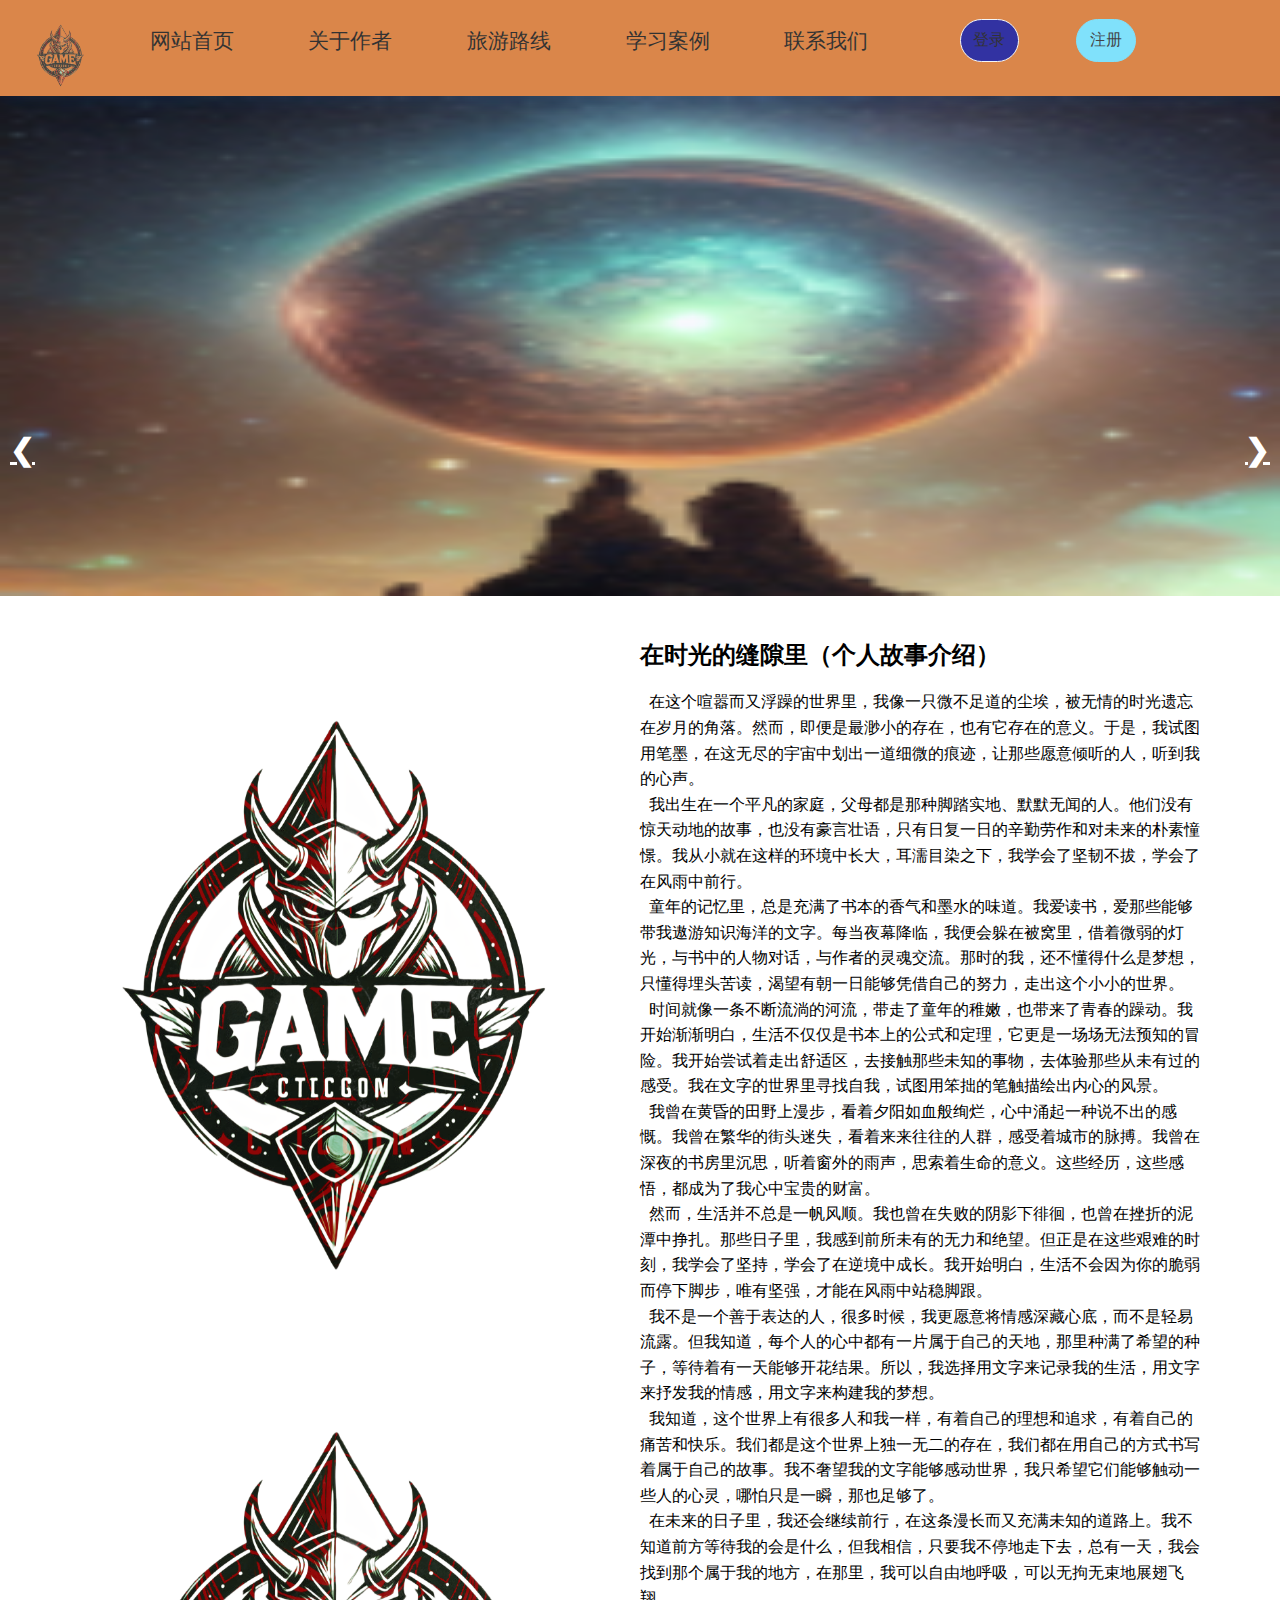
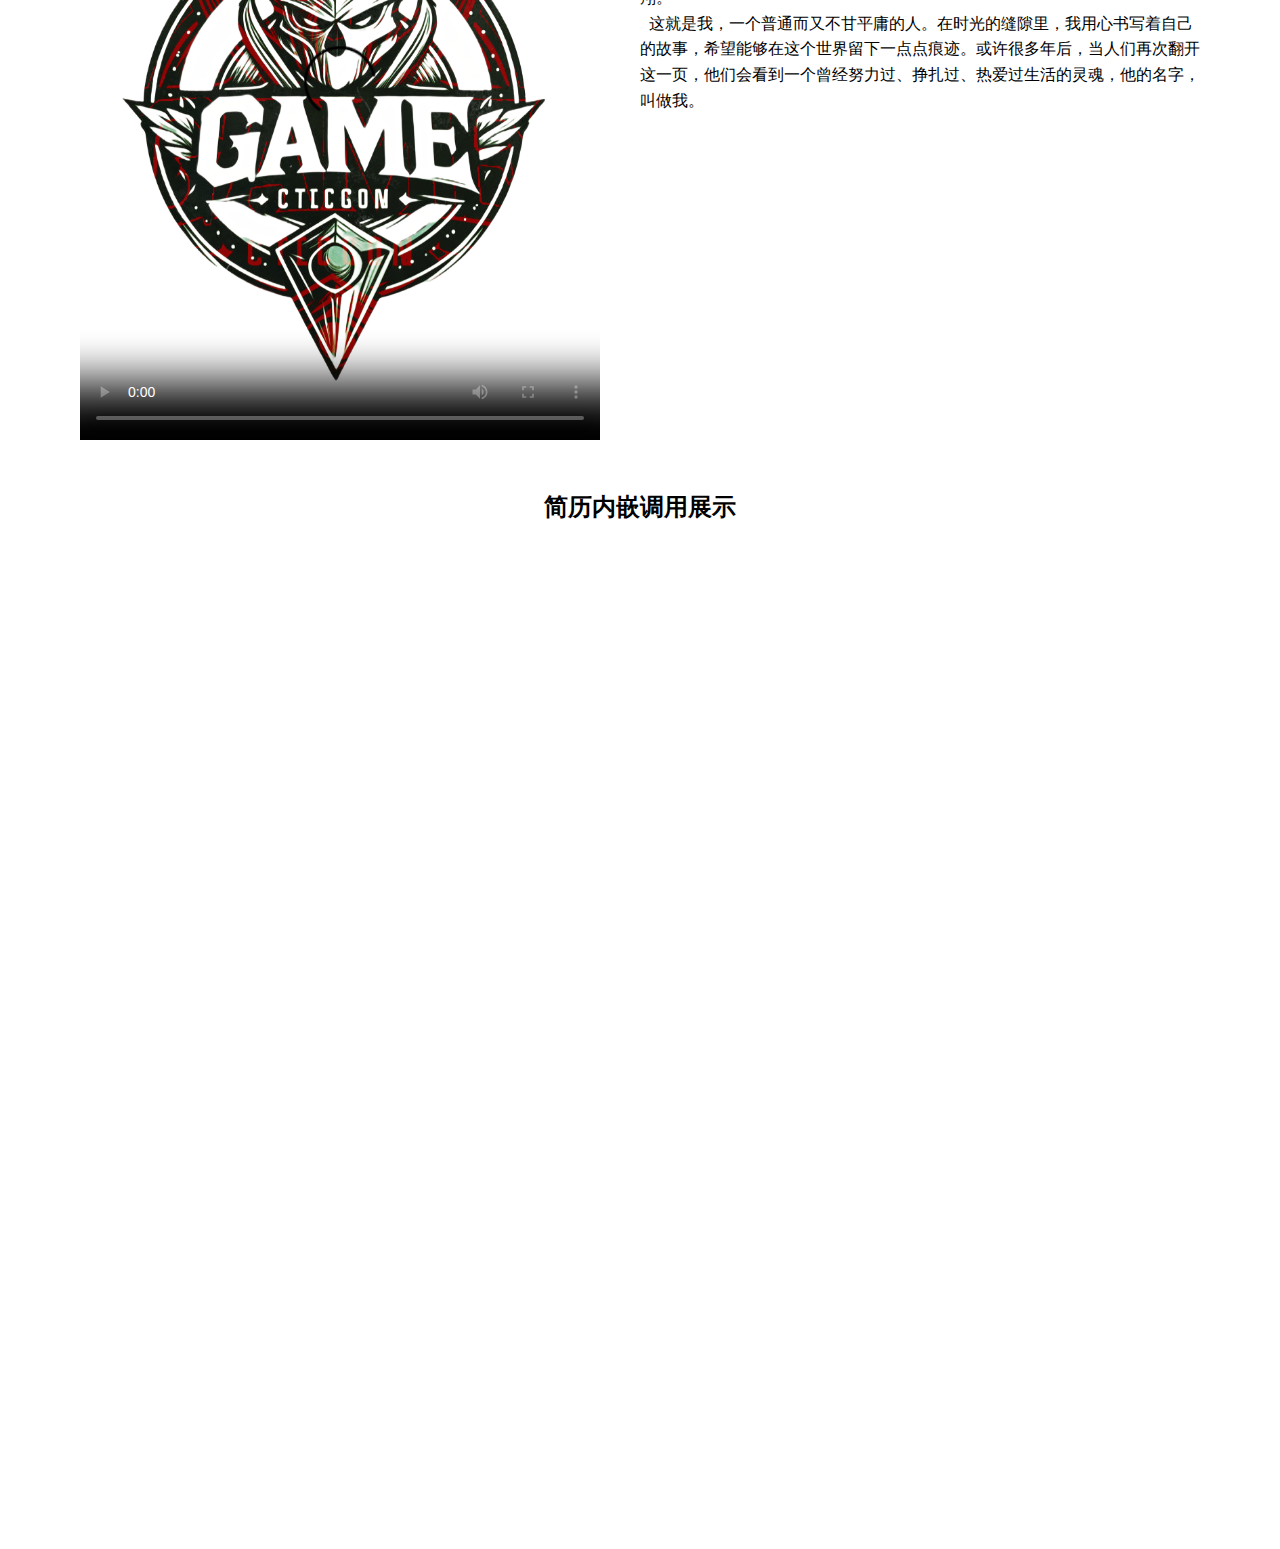
==== github-code1/test1/test03/html/about.html @ 1f8d5661 "完善代码还差一个下表导航" ====
<!DOCTYPE html>
<html lang="en">
<head>
    <meta charset="UTF-8">
    <meta name="viewport" content="width=device-width, initial-scale=1.0">
    <title>个人介绍</title>
    <link rel="icon" href="../img/index01/001.ico" type="images/x-ico" />
    <link rel="stylesheet" href="../css/about.css">

    <link rel="stylesheet" href="../css/styles.css">
    <script src=""></script>

</head>
<body>
    
    <!-- 横排页面 -->
    <nav>
        <div class="logo">
            <img src="../img/index01/001.png" alt="Logo Image">
        </div>
        
        <ul class="nav-links">
            <li><a href="./index.html" style="color: black;">网站首页</a></li>
            <li><a href="./about.html" style="color: black;">关于作者</a></li>
            <li><a href="./map.html" style="color: black;">旅游路线</a></li>
            <li><a href="./test.html" style="color: black;">学习案例</a></li>
            <li><a href="./call.html" style="color: black;">联系我们</a></li>
            <li><button class="login-button" onclick="window.location.href ='./sign.html'">登录</button></li>
            <li><button class="join-button" onclick="window.location.href ='./login.html'">注册</button></li>
        </ul>
    </nav>
<!-- 图片介绍 -->
<div class="slider-container">
    <div class="slider">
        <a href="#" class="prev">&#10094;</a> <!-- 左箭头 -->
        <a href="#" class="next">&#10095;</a> <!-- 右箭头 -->
        <div class="slides">
            <img class="slide" src="../img/index/001 (4).jpg" alt="Slide 1">
            <img class="slide" src="../img/index/002.jpg" alt="Slide 2">
            <img class="slide" src="../img/index/001 (3).jpg" alt="Slide 3">
        </div>
    </div>
</div>
<!-- 内容介绍 -->
<div class="container">
  <div class="profile">
      <img src="../img/index01/001.png" alt="丁广生照片"  width="200px" height="200px">
      <video controls poster="../img/index01/001.png"  width="200px" height="200px">
          <source src="../video/about01.mp4" type="video/mp4"  width="200px" height="200px">
          Your browser does not support the video tag.
      </video>
  </div>
  <div class="content">
      <div class="content-text">
        <h1>在时光的缝隙里（个人故事介绍）</h1>
        
        <p>
          

          &nbsp;&nbsp;在这个喧嚣而又浮躁的世界里，我像一只微不足道的尘埃，被无情的时光遗忘在岁月的角落。然而，即便是最渺小的存在，也有它存在的意义。于是，我试图用笔墨，在这无尽的宇宙中划出一道细微的痕迹，让那些愿意倾听的人，听到我的心声。
          <br>
          &nbsp;&nbsp;我出生在一个平凡的家庭，父母都是那种脚踏实地、默默无闻的人。他们没有惊天动地的故事，也没有豪言壮语，只有日复一日的辛勤劳作和对未来的朴素憧憬。我从小就在这样的环境中长大，耳濡目染之下，我学会了坚韧不拔，学会了在风雨中前行。
          <br>
          &nbsp;&nbsp;童年的记忆里，总是充满了书本的香气和墨水的味道。我爱读书，爱那些能够带我遨游知识海洋的文字。每当夜幕降临，我便会躲在被窝里，借着微弱的灯光，与书中的人物对话，与作者的灵魂交流。那时的我，还不懂得什么是梦想，只懂得埋头苦读，渴望有朝一日能够凭借自己的努力，走出这个小小的世界。
          <br>
          &nbsp;&nbsp;时间就像一条不断流淌的河流，带走了童年的稚嫩，也带来了青春的躁动。我开始渐渐明白，生活不仅仅是书本上的公式和定理，它更是一场场无法预知的冒险。我开始尝试着走出舒适区，去接触那些未知的事物，去体验那些从未有过的感受。我在文字的世界里寻找自我，试图用笨拙的笔触描绘出内心的风景。
          <br>
          &nbsp;&nbsp;我曾在黄昏的田野上漫步，看着夕阳如血般绚烂，心中涌起一种说不出的感慨。我曾在繁华的街头迷失，看着来来往往的人群，感受着城市的脉搏。我曾在深夜的书房里沉思，听着窗外的雨声，思索着生命的意义。这些经历，这些感悟，都成为了我心中宝贵的财富。
          <br>
          &nbsp;&nbsp;然而，生活并不总是一帆风顺。我也曾在失败的阴影下徘徊，也曾在挫折的泥潭中挣扎。那些日子里，我感到前所未有的无力和绝望。但正是在这些艰难的时刻，我学会了坚持，学会了在逆境中成长。我开始明白，生活不会因为你的脆弱而停下脚步，唯有坚强，才能在风雨中站稳脚跟。
          <br>
          &nbsp;&nbsp;我不是一个善于表达的人，很多时候，我更愿意将情感深藏心底，而不是轻易流露。但我知道，每个人的心中都有一片属于自己的天地，那里种满了希望的种子，等待着有一天能够开花结果。所以，我选择用文字来记录我的生活，用文字来抒发我的情感，用文字来构建我的梦想。
          <br>

          &nbsp;&nbsp;我知道，这个世界上有很多人和我一样，有着自己的理想和追求，有着自己的痛苦和快乐。我们都是这个世界上独一无二的存在，我们都在用自己的方式书写着属于自己的故事。我不奢望我的文字能够感动世界，我只希望它们能够触动一些人的心灵，哪怕只是一瞬，那也足够了。
          <br>
          &nbsp;&nbsp;在未来的日子里，我还会继续前行，在这条漫长而又充满未知的道路上。我不知道前方等待我的会是什么，但我相信，只要我不停地走下去，总有一天，我会找到那个属于我的地方，在那里，我可以自由地呼吸，可以无拘无束地展翅飞翔。
          <br>
          &nbsp;&nbsp;这就是我，一个普通而又不甘平庸的人。在时光的缝隙里，我用心书写着自己的故事，希望能够在这个世界留下一点点痕迹。或许很多年后，当人们再次翻开这一页，他们会看到一个曾经努力过、挣扎过、热爱过生活的灵魂，他的名字，叫做我。
        </p>
      </div>
  </div>
</div>


<h1 align="center">简历内嵌调用展示</h1>
<!-- 页面简历内嵌start -->
<iframe width="100%" height="1000" src="https://laoyujianli.com/i_share/FGz9y2"  border="0" frameborder="no" framespacing="0" allowfullscreen="true"></iframe>
    <!-- 页面简历内嵌end -->
    
</body>
</html>
<script src="../js/script.js"></script>
<script src="../js/about.js"></script>
---- github-code1/test1/test03/css/about.css ----
/* styles.css */
* {
    box-sizing: border-box;
    margin: 0;
    padding: 0;
}

body {
    font-family: Arial, sans-serif;
    line-height: 1.6;
}

.container {
    display: flex;
    flex-wrap: wrap;
    max-width: 1200px;
    margin: 0 auto;
    padding: 20px;
}

.profile {
    flex: 0 0 calc(50% - 20px);
    padding: 20px;
}

.profile img {
    width: 100%;
    height: auto;
}

.profile video {
    width: 100%;
    height: auto;
    margin-top: 10px;
}

.content {
    flex: 1 0 calc(50% - 20px);
    padding: 20px;
}

@media (max-width: 768px) {
    .container {
        flex-direction: column;
    }

    .profile, .content {
        flex: 1 1 calc(100% - 40px);
    }
}
.p{
    text-indent: 2em;

}
---- github-code1/test1/test03/css/styles.css ----
/* 导航栏整体样式 */
nav {
    height: 6rem;
    width: 100vw;
    /* background-image: url("../image/menu.jpeg"); */
    background-repeat: no-repeat;
    background-size: 100%;
    box-shadow: 0 3px 20px rgba(11, 104, 224, 0.2);
    display: flex;
    /* position: fixed; */
    float: left;
    z-index: 10;
    opacity: 0.8;
    background-color: chocolate;
}


/*Styling logo*/

.logo {
    padding: 1vh 1vw;
    width: 50px;
    text-align: center;
}

.logo img {
    height: 100%;
    margin: 0.4rem 0 0 1.2rem;
}


/*Styling Links*/

.nav-links {
    display: flex;
    list-style: none;
    width: 88vw;
    padding: 0 0.7vw;
    justify-content: space-evenly;
    align-items: center;
    text-transform: uppercase;
}

.nav-links li a {
    color: rgb(248, 243, 243);
    text-decoration: none;
    margin: 0 0.7vw;
    font-size: 1.3em;
}

.nav-links li a:hover {
    color: #61DAFB;
    font-size: 1.5em;
}

.nav-links li {
    position: relative;
}

.nav-links li a::before {
    content: "";
    display: block;
    height: 3px;
    width: 0%;
    position: absolute;
    transition: all ease-in-out 250ms;
    margin: 0 0 0 10%;
}

.nav-links li a:hover::before {
    width: 80%;
}


/*Styling Buttons*/

.login-button {
    background-color: darkblue;
    border: 1.5px solid #f2f5f7;
    border-radius: 2em;
    padding: 0.6rem 0.8rem;
    margin-left: 2vw;
    font-size: 1rem;
    cursor: pointer;
}

.login-button:hover {
    color: #131418;
    background-color: pink;
    border: 1.5px solid #f2f5f7;
    transition: all ease-in-out 350ms;
}

.join-button {
    color: #131418;
    background-color: #61DAFB;
    border: 1.5px solid #61DAFB;
    border-radius: 2em;
    padding: 0.6rem 0.8rem;
    font-size: 1rem;
    cursor: pointer;
}

.join-button:hover {
    color: #f2f5f7;
    background-color: transparent;
    border: 1.5px solid #f2f5f7;
    transition: all ease-in-out 350ms;
}


/* 添加轮播图 */



.slide {
    width: 100%;
    height: 500px;    
}

.prev, .next {
    position: absolute;
    top: 50%;
    transform: translateY(-50%);
    cursor: pointer;
    color: white;
    font-weight: bold;
    font-size: 30px;
    user-select: none;
}

.prev {
    left: 10px;
}

.next {
    right: 10px;
}

/* 隐藏滑块，除了第一个 */
.slide:not(.active) {
    display: none;
}
/* 轮播图结束 */

/* 内容部分 */
.content {
    max-width: 800px;
    margin: 0 auto;
    padding: 20px;
}
.content-text {
    margin-bottom: 30px;
}
h1 {
    font-size: 24px;
    margin-bottom: 15px;
}
h2 {
    font-size: 18px;
    margin-bottom: 10px;
}
ul {
    list-style-type: disc;
    margin-left: 25px;
    margin-bottom: 10px;
}
li {
    margin-bottom: 5px;
}

/* 内嵌网页 */
.content-video {
    position: relative;
    padding-bottom: 56.25%; /* 16:9 aspect ratio (9/16*100) */
    height: 0;
    overflow: hidden;
}

.content-video iframe,
.content-video object,
.content-video embed {
    position: absolute;
    top: 0;
    left: 0;
    width: 100%;
    height: 100%;
}
/* 内嵌网页结束 */
/* 内容结束 */
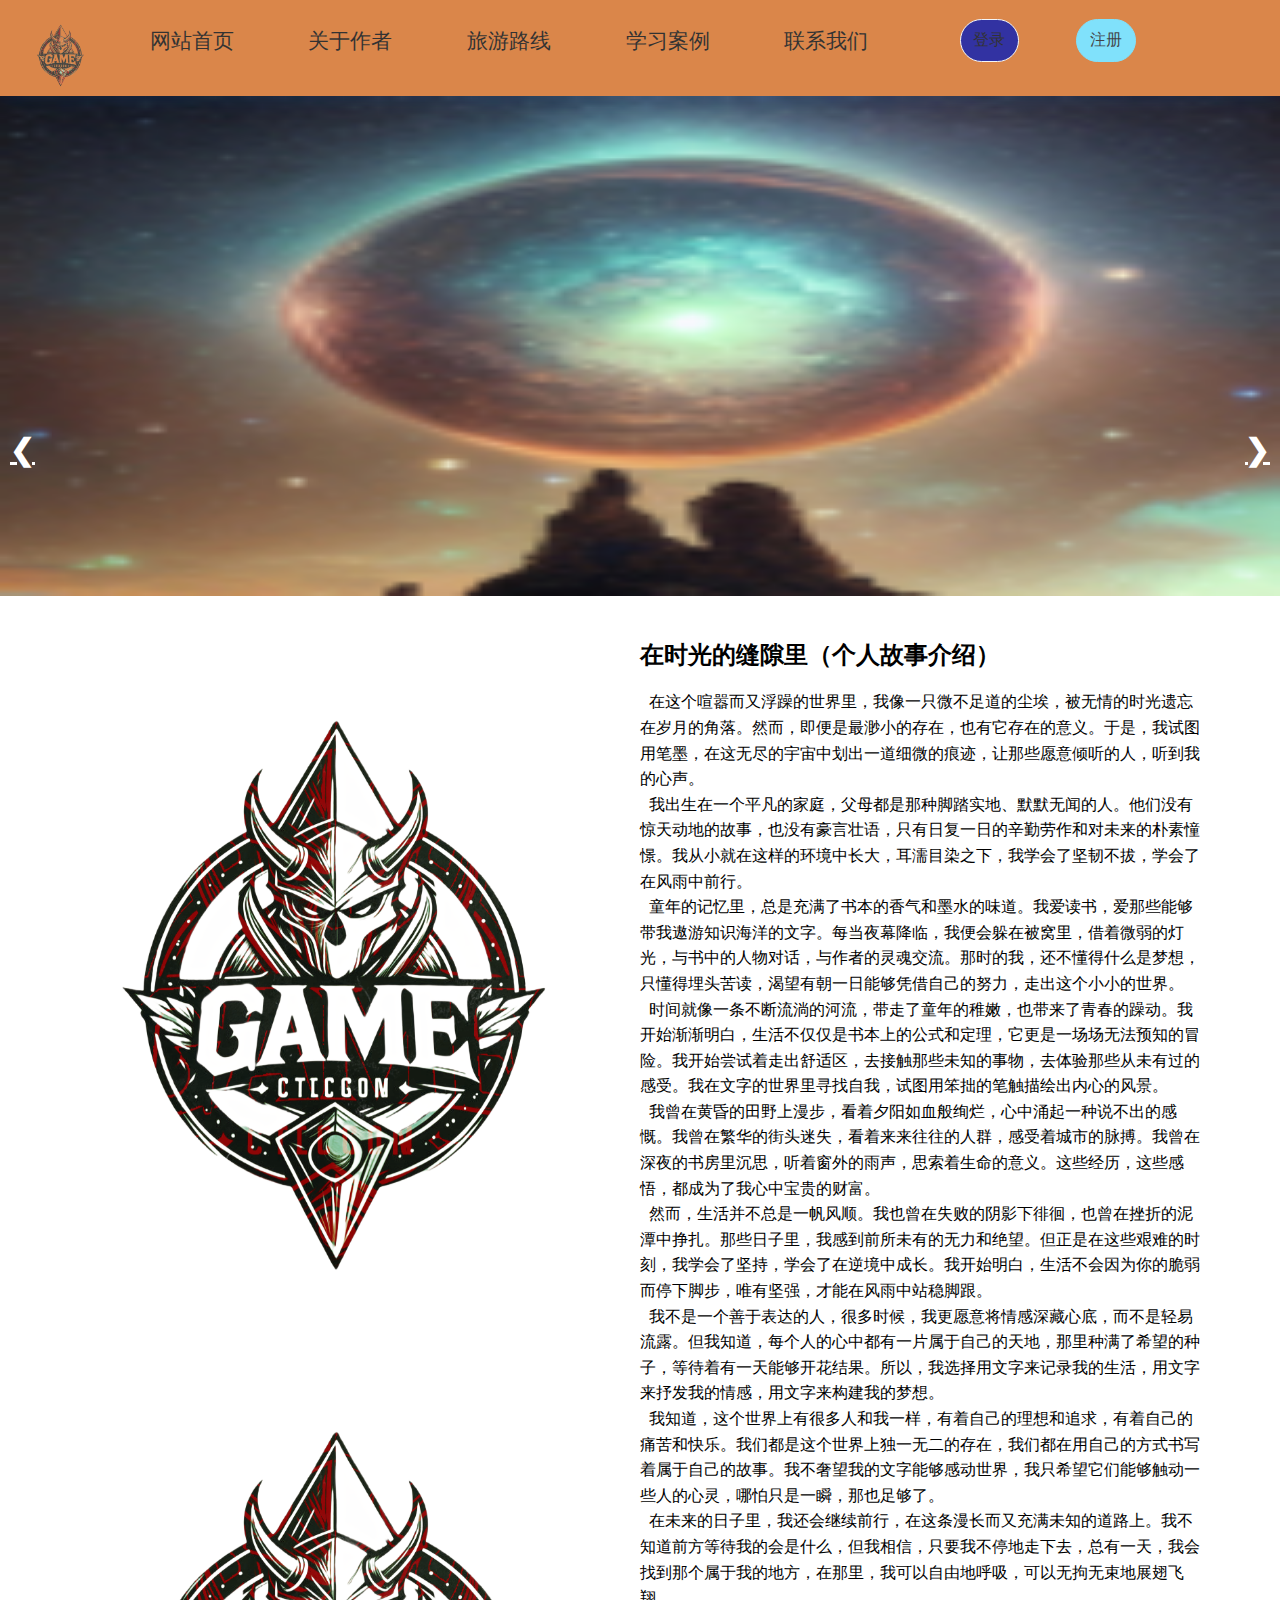
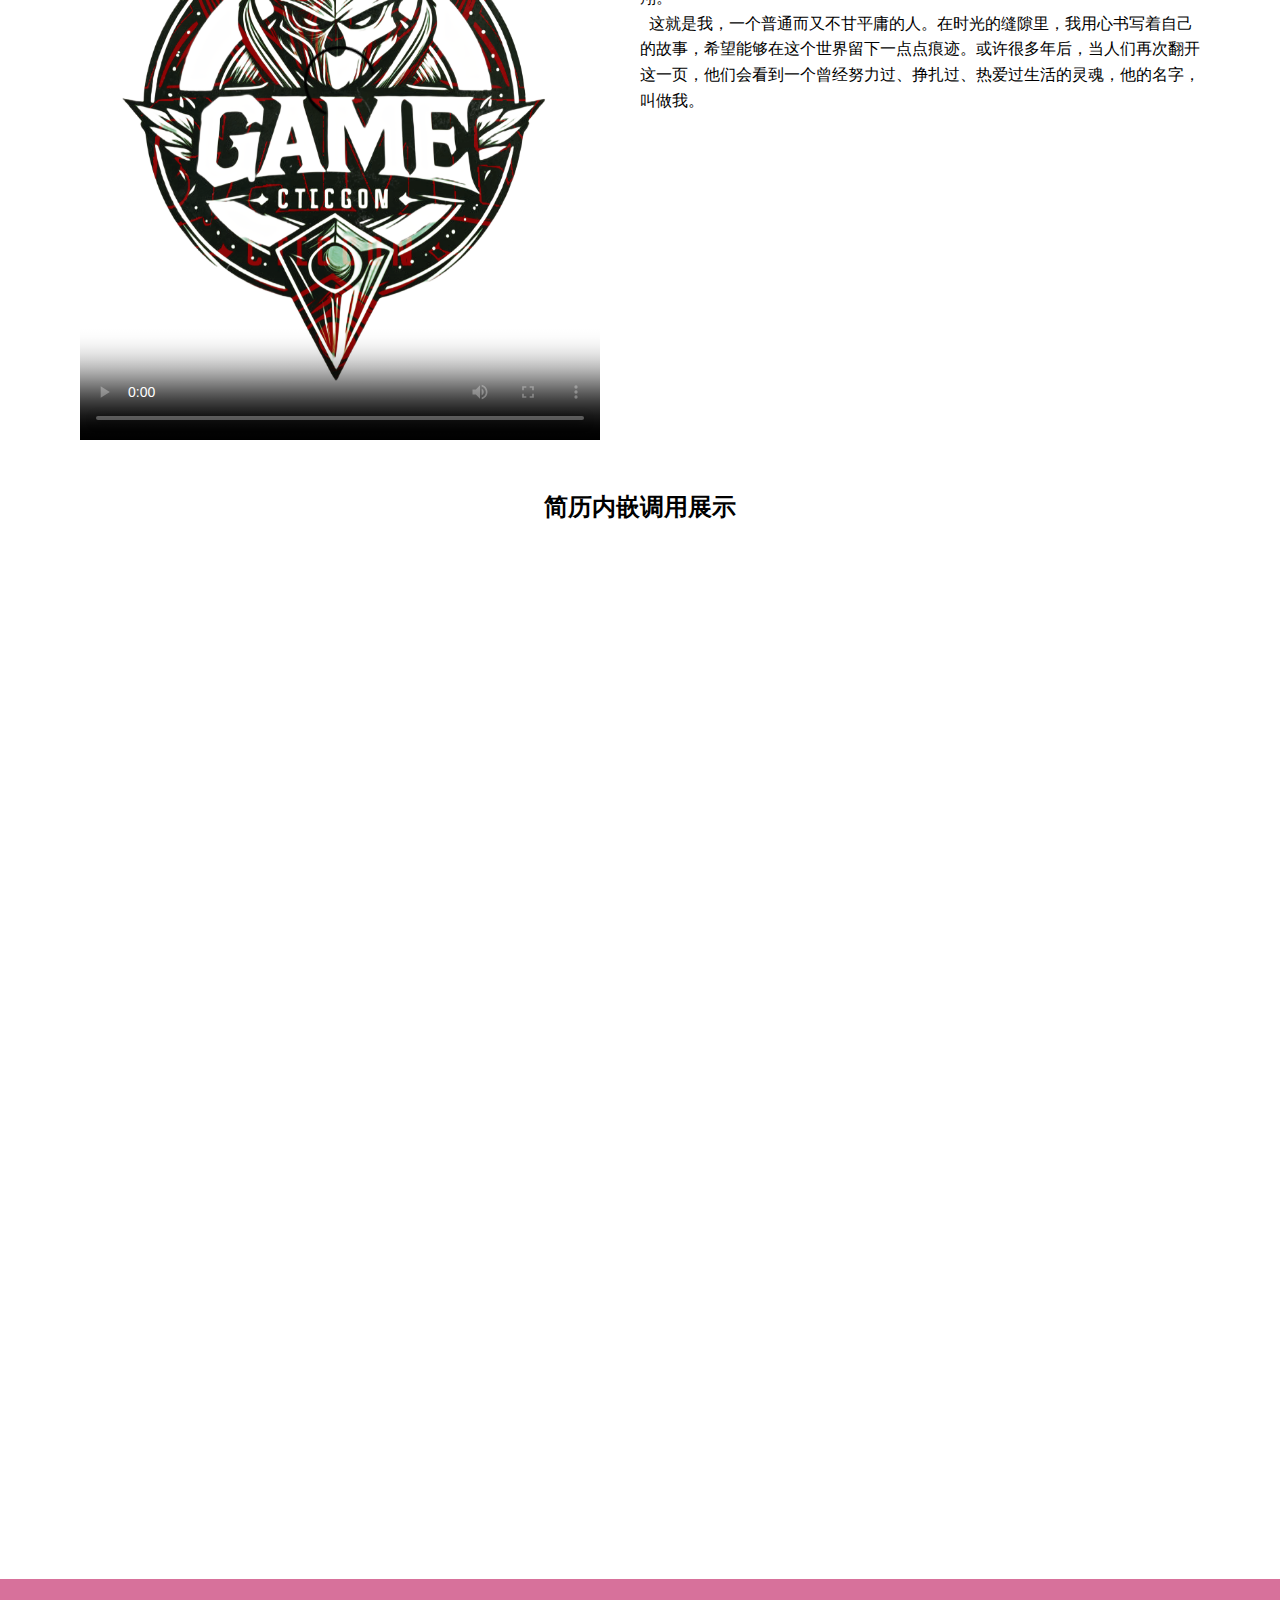
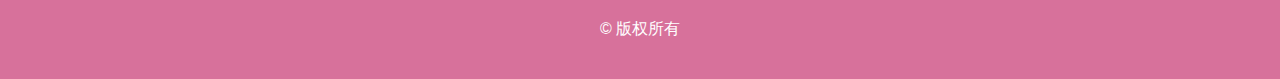
==== commit 8661042c: "添加页脚版权信息及样式，优化页面布局" ====
--- a/github-code1/test1/test03/html/about.html
+++ b/github-code1/test1/test03/html/about.html
@@ -87,7 +87,9 @@
 <!-- 页面简历内嵌start -->
 <iframe width="100%" height="1000" src="https://laoyujianli.com/i_share/FGz9y2"  border="0" frameborder="no" framespacing="0" allowfullscreen="true"></iframe>
     <!-- 页面简历内嵌end -->
-    
+    <div class="footer">
+        © 版权所有
+      </div>
 </body>
 </html>
 <script src="../js/script.js"></script>
--- a/github-code1/test1/test03/css/styles.css
+++ b/github-code1/test1/test03/css/styles.css
@@ -188,4 +188,16 @@
     height: 100%;
 }
 /* 内嵌网页结束 */
-/* 内容结束 */+/* 内容结束 */
+
+ /* 设置页脚的样式 */
+ .footer {
+    width: 100%; /* 宽度为100% */
+    height: 100px; /* 高度为100px */
+    background-color: #D7719B; /* 背景颜色 */
+    color: white; /* 字体颜色 */
+    display: flex; /* 使用flex布局 */
+    justify-content: center; /* 水平居中 */
+    align-items: center; /* 垂直居中 */
+    margin-top: 30px; /* 与上方区域的间隔30px */
+  }
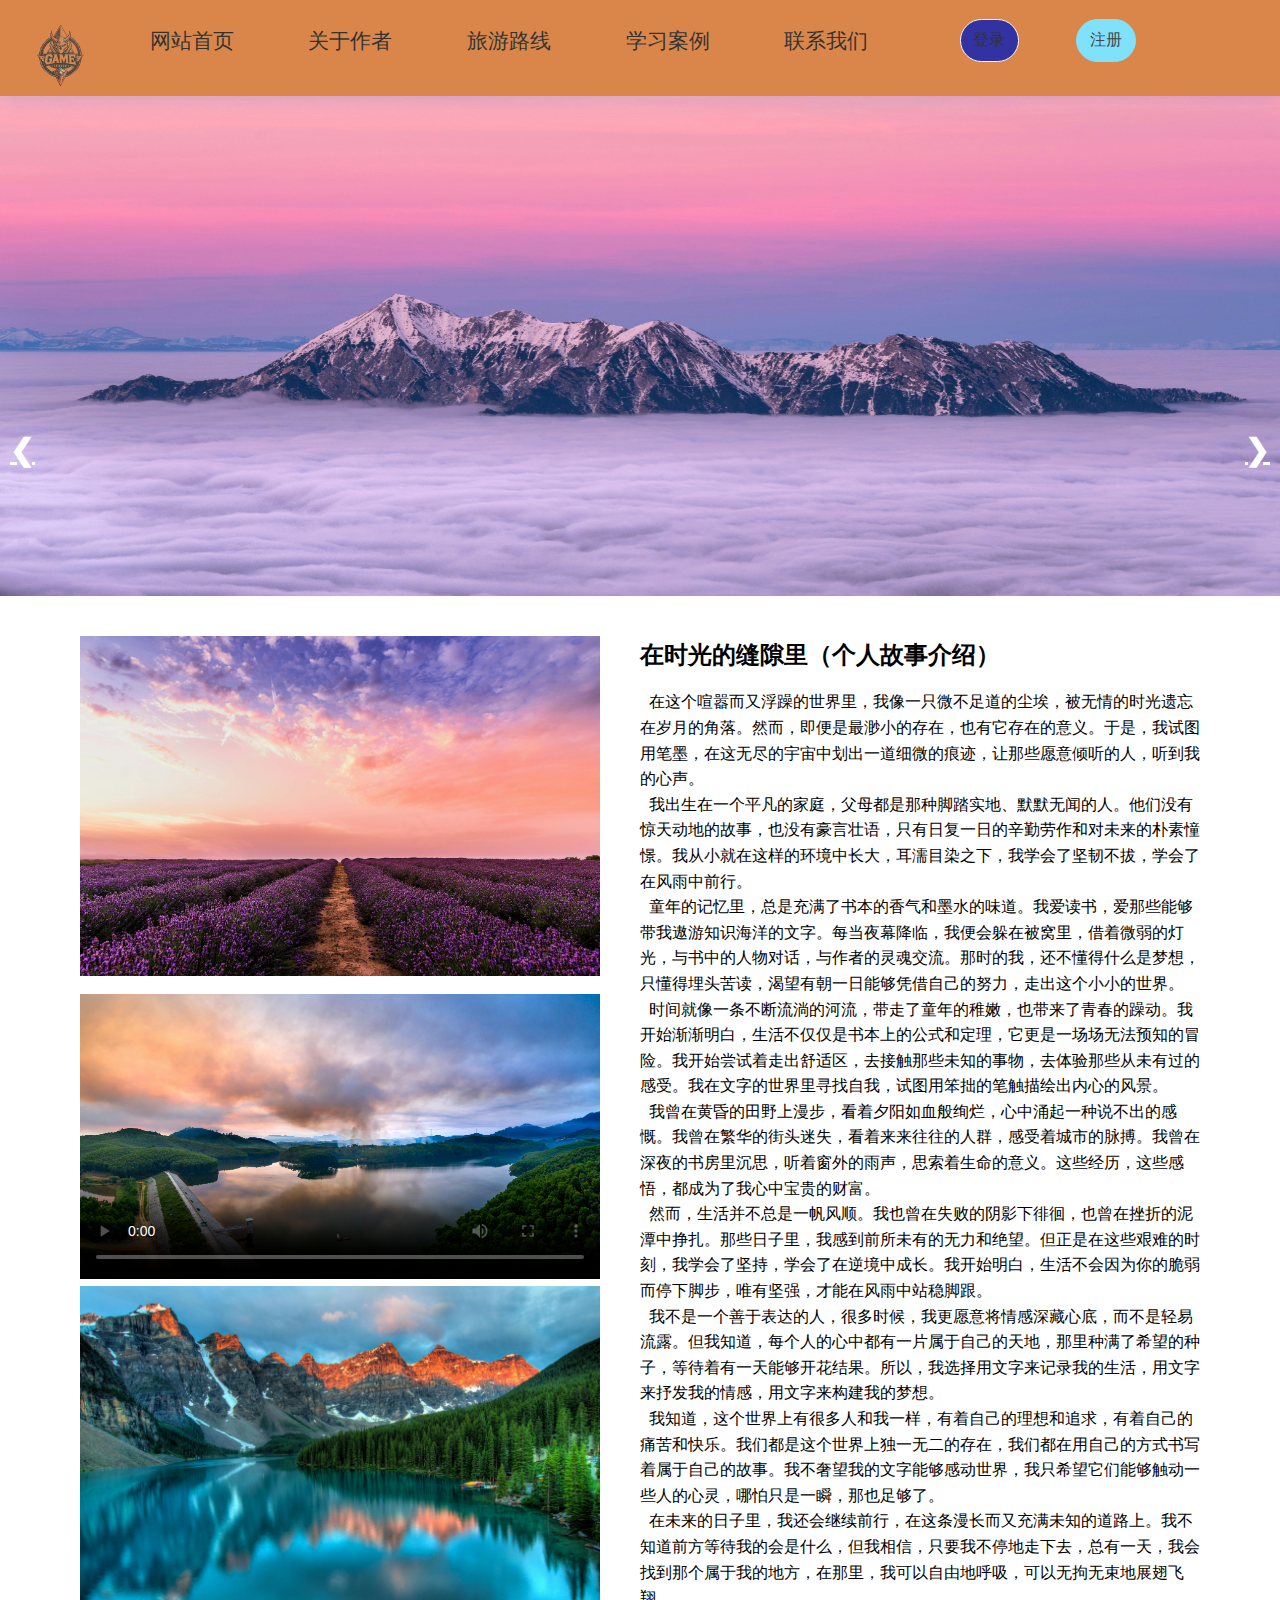
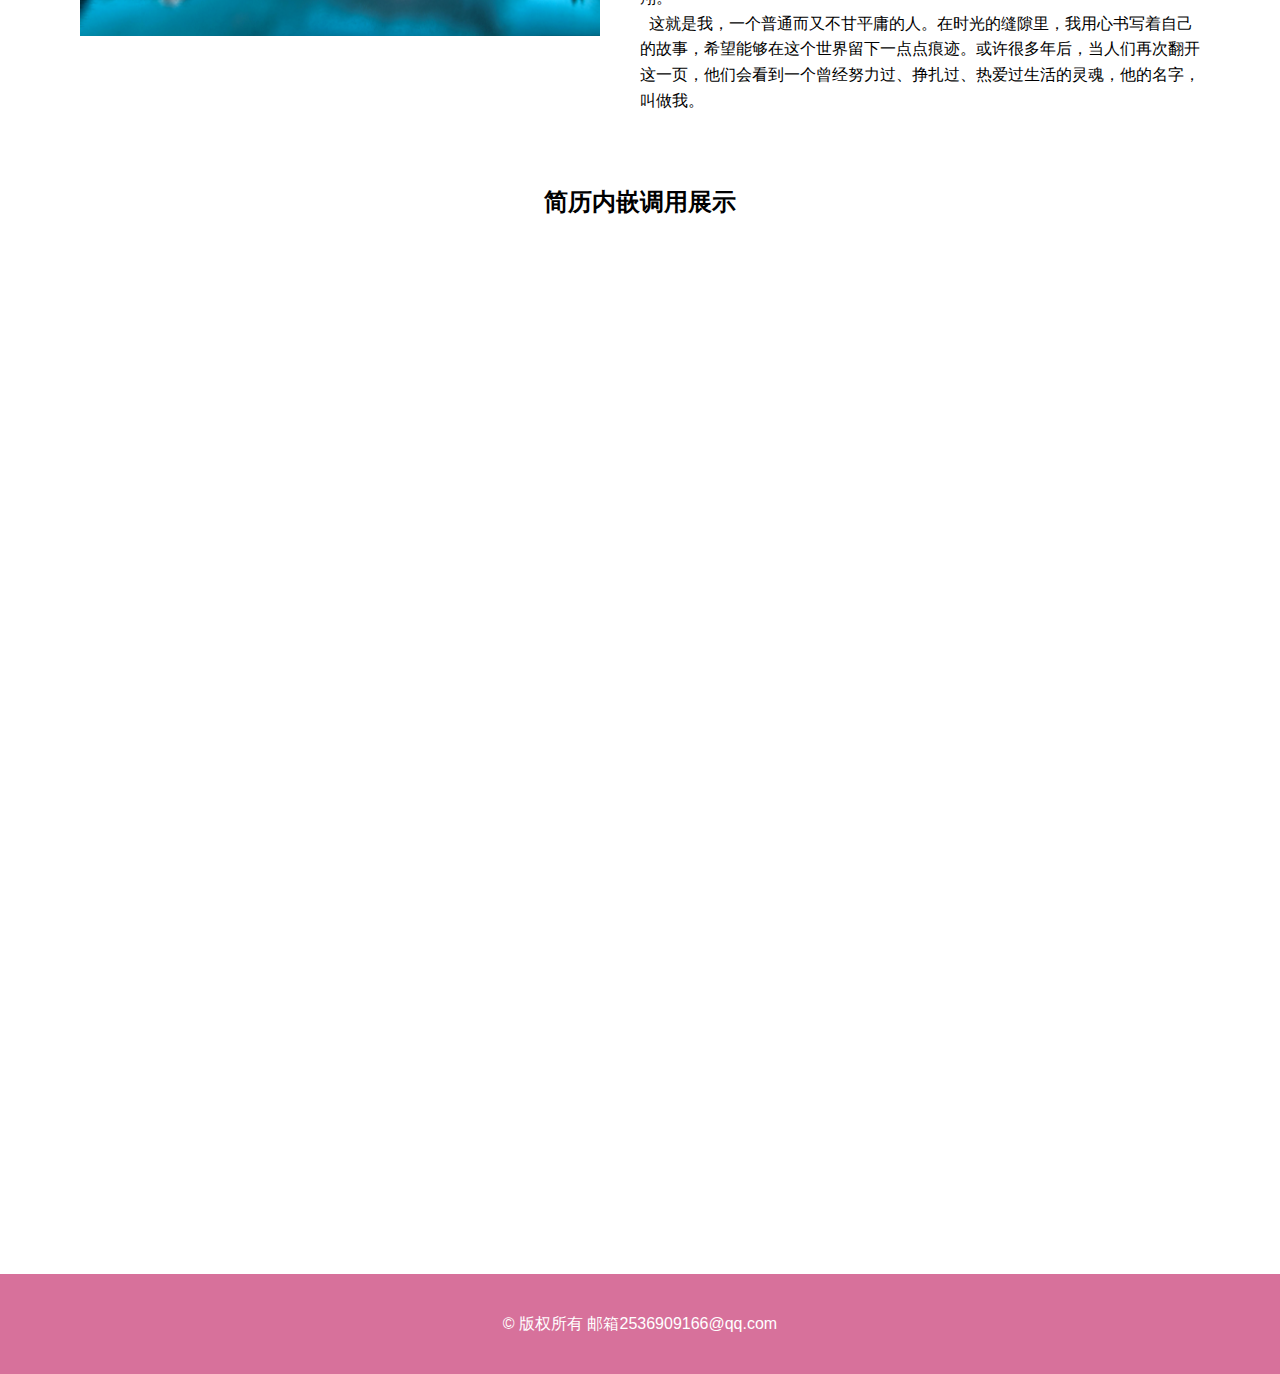
==== commit e8e5e074: "定稿1" ====
--- a/github-code1/test1/test03/html/about.html
+++ b/github-code1/test1/test03/html/about.html
@@ -35,20 +35,21 @@
         <a href="#" class="prev">&#10094;</a> <!-- 左箭头 -->
         <a href="#" class="next">&#10095;</a> <!-- 右箭头 -->
         <div class="slides">
-            <img class="slide" src="../img/index/001 (4).jpg" alt="Slide 1">
-            <img class="slide" src="../img/index/002.jpg" alt="Slide 2">
-            <img class="slide" src="../img/index/001 (3).jpg" alt="Slide 3">
+            <img class="slide" src="../img/about/素材风景图 (21).jpeg" alt="Slide 1">
+            <img class="slide" src="../img/about/素材风景图 (24).jpeg" alt="Slide 2">
+            <img class="slide" src="../img/about/素材风景图 - 2024-06-01T234429.168.jpeg" alt="Slide 3">
         </div>
     </div>
 </div>
 <!-- 内容介绍 -->
 <div class="container">
   <div class="profile">
-      <img src="../img/index01/001.png" alt="丁广生照片"  width="200px" height="200px">
-      <video controls poster="../img/index01/001.png"  width="200px" height="200px">
+      <img src="../img/about/100 (2).jpeg" alt="丁广生照片"  width="200px" height="200px">
+      <video controls poster="../img/about/100 (1).jpeg"  width="200px" height="200px">
           <source src="../video/about01.mp4" type="video/mp4"  width="200px" height="200px">
           Your browser does not support the video tag.
       </video>
+      <img src="../img/about/100.jpeg" alt="丁广生照片"  width="200px" height="200px">
   </div>
   <div class="content">
       <div class="content-text">
@@ -88,7 +89,7 @@
 <iframe width="100%" height="1000" src="https://laoyujianli.com/i_share/FGz9y2"  border="0" frameborder="no" framespacing="0" allowfullscreen="true"></iframe>
     <!-- 页面简历内嵌end -->
     <div class="footer">
-        © 版权所有
+        © 版权所有 邮箱2536909166@qq.com
       </div>
 </body>
 </html>
